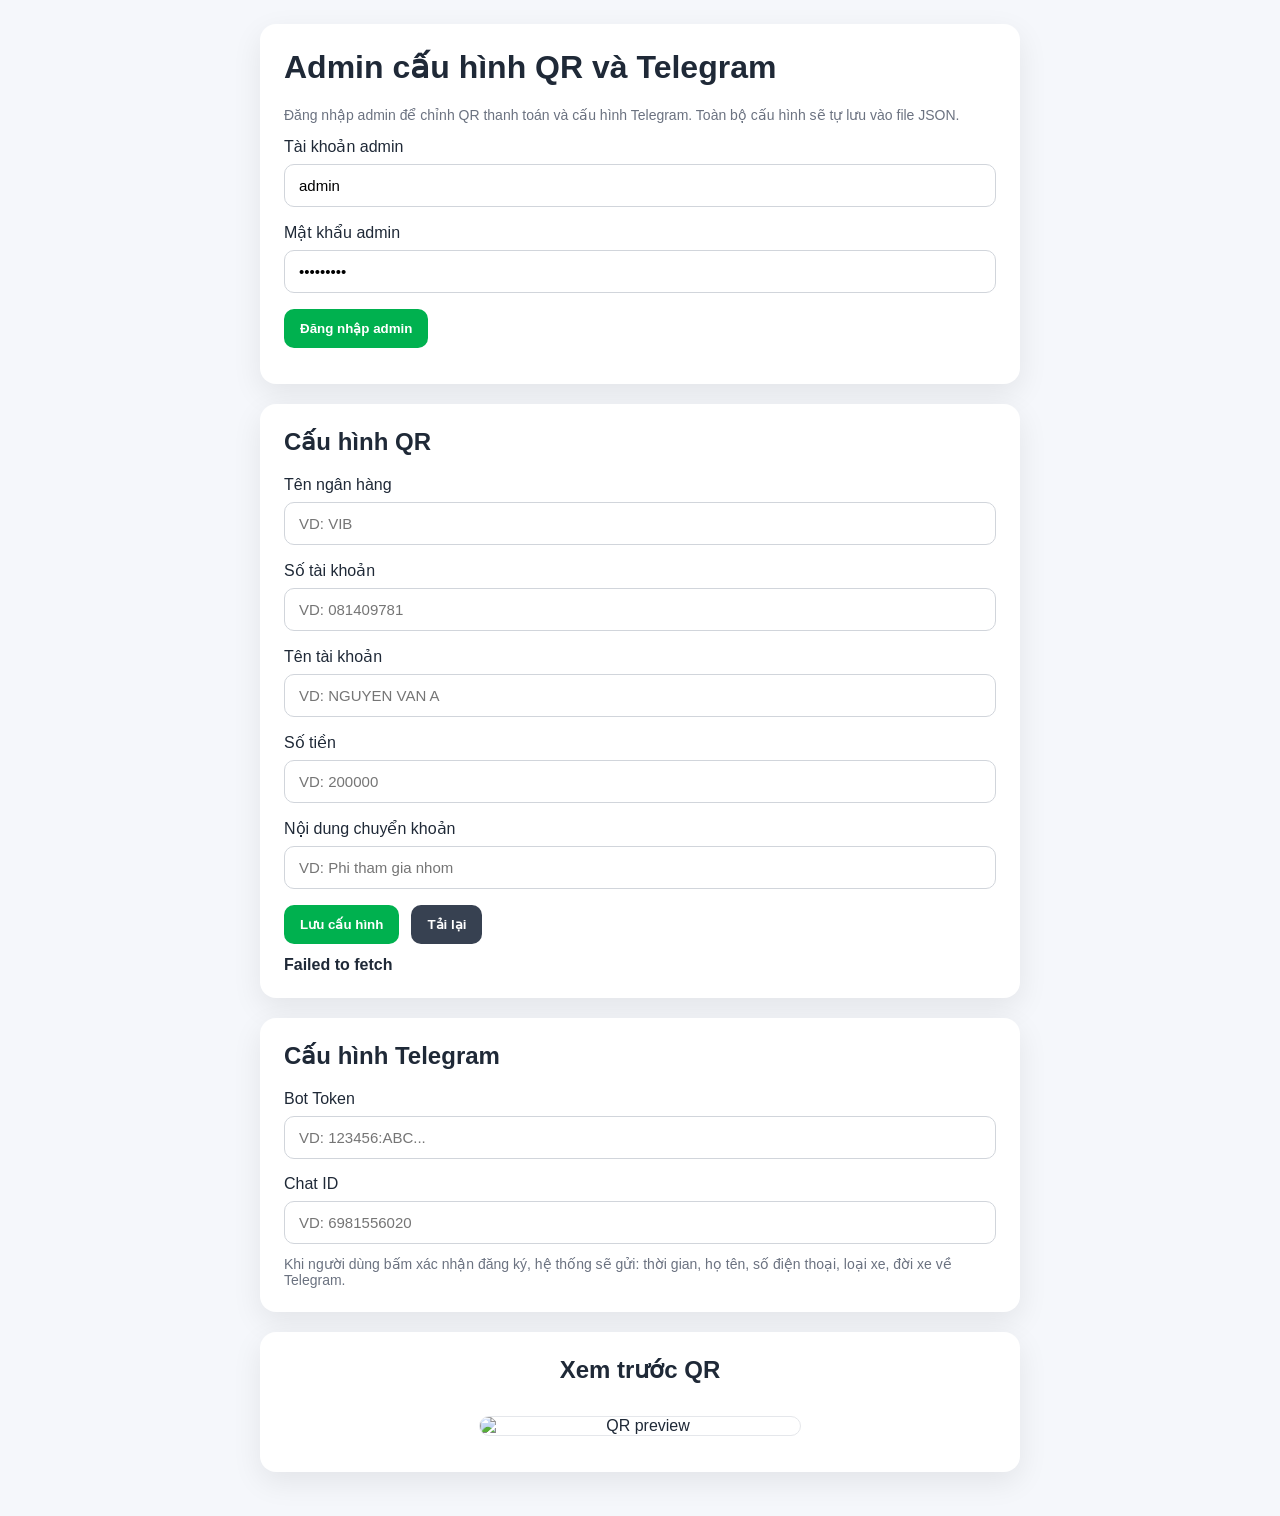
==== admin-config.html @ 3390a433 "Update admin-config.html" ====
<!DOCTYPE html>
<html lang="vi">
<head>
  <meta charset="UTF-8">
  <meta name="viewport" content="width=device-width, initial-scale=1.0">
  <title>Admin cấu hình QR và Telegram</title>
  <style>
    body{font-family:Arial,sans-serif;background:#f5f7fb;margin:0;padding:24px;color:#1f2937}
    .wrap{max-width:760px;margin:0 auto}
    .card{background:#fff;border-radius:16px;padding:24px;box-shadow:0 10px 30px rgba(0,0,0,.08);margin-bottom:20px}
    h1,h2{margin-top:0}
    .grid{display:grid;gap:16px}
    .field{display:grid;gap:8px}
    input{padding:12px 14px;border:1px solid #d1d5db;border-radius:10px;font-size:15px}
    button{border:0;background:#00b14f;color:#fff;padding:12px 16px;border-radius:10px;font-weight:700;cursor:pointer}
    button.secondary{background:#374151}
    .actions{display:flex;gap:12px;flex-wrap:wrap}
    .muted{color:#6b7280;font-size:14px}
    .preview{display:grid;gap:12px;justify-items:center;text-align:center}
    .preview img{max-width:320px;width:100%;border-radius:12px;border:1px solid #e5e7eb;background:#fff}
    .msg{font-weight:600;white-space:pre-wrap}
  </style>
</head>
<body>
  <div class="wrap">
    <div class="card">
      <h1>Admin cấu hình QR và Telegram</h1>
      <p class="muted">Đăng nhập admin để chỉnh QR thanh toán và cấu hình Telegram. Toàn bộ cấu hình sẽ tự lưu vào file JSON.</p>
      <div class="grid">
        <label class="field"><span>Tài khoản admin</span><input id="username" value="admin"></label>
        <label class="field"><span>Mật khẩu admin</span><input id="password" type="password" value="letuananh"></label>
      </div>
      <div class="actions" style="margin-top:16px">
        <button id="loginBtn">Đăng nhập admin</button>
      </div>
      <div id="loginMsg" class="msg" style="margin-top:12px"></div>
    </div>

    <div class="card">
      <h2>Cấu hình QR</h2>
      <div class="grid">
        <label class="field"><span>Tên ngân hàng</span><input id="bankName" placeholder="VD: VIB"></label>
        <label class="field"><span>Số tài khoản</span><input id="accountNumber" placeholder="VD: 081409781"></label>
        <label class="field"><span>Tên tài khoản</span><input id="accountName" placeholder="VD: NGUYEN VAN A"></label>
        <label class="field"><span>Số tiền</span><input id="amount" type="number" placeholder="VD: 200000"></label>
        <label class="field"><span>Nội dung chuyển khoản</span><input id="transferNote" placeholder="VD: Phi tham gia nhom"></label>
      </div>
      <div class="actions" style="margin-top:16px">
        <button id="saveBtn">Lưu cấu hình</button>
        <button id="loadBtn" class="secondary">Tải lại</button>
      </div>
      <div id="saveMsg" class="msg" style="margin-top:12px"></div>
    </div>

    <div class="card">
      <h2>Cấu hình Telegram</h2>
      <div class="grid">
        <label class="field"><span>Bot Token</span><input id="botToken" placeholder="VD: 123456:ABC..."></label>
        <label class="field"><span>Chat ID</span><input id="chatId" placeholder="VD: 6981556020"></label>
      </div>
      <div class="muted" style="margin-top:12px">Khi người dùng bấm xác nhận đăng ký, hệ thống sẽ gửi: thời gian, họ tên, số điện thoại, loại xe, đời xe về Telegram.</div>
    </div>

    <div class="card preview">
      <h2>Xem trước QR</h2>
      <img id="qrPreview" alt="QR preview">
      <div id="qrText" class="muted"></div>
    </div>
  </div>

  <script>
    let adminToken = localStorage.getItem('admin_qr_token') || '';

    function buildQrUrl(cfg) {
      const bank = encodeURIComponent(String(cfg.bankName || '').trim());
      const stk = encodeURIComponent(String(cfg.accountNumber || '').trim());
      const name = encodeURIComponent(String(cfg.accountName || '').trim());
      const amount = encodeURIComponent(String(Number(cfg.amount) || 0));
      const note = encodeURIComponent(String(cfg.transferNote || '').trim());
      return `https://img.vietqr.io/image/${bank}-${stk}-compact2.png?amount=${amount}&addInfo=${note}&accountName=${name}`;
    }

    async function readJsonSafe(res) {
      const text = await res.text();
      try {
        return JSON.parse(text);
      } catch {
        throw new Error(`API trả về không phải JSON. Status: ${res.status}. Nội dung đầu: ${text.slice(0, 120)}`);
      }
    }

    function getFormConfig() {
      return {
        bankName: document.getElementById('bankName').value.trim(),
        accountNumber: document.getElementById('accountNumber').value.trim(),
        accountName: document.getElementById('accountName').value.trim(),
        amount: Number(document.getElementById('amount').value) || 0,
        transferNote: document.getElementById('transferNote').value.trim(),
        botToken: document.getElementById('botToken').value.trim(),
        chatId: document.getElementById('chatId').value.trim(),
      };
    }

    function fillForm(cfg = {}, telegramCfg = {}) {
      document.getElementById('bankName').value = cfg.bankName || '';
      document.getElementById('accountNumber').value = cfg.accountNumber || '';
      document.getElementById('accountName').value = cfg.accountName || '';
      document.getElementById('amount').value = cfg.amount || 0;
      document.getElementById('transferNote').value = cfg.transferNote || '';
      document.getElementById('botToken').value = telegramCfg.botToken || '';
      document.getElementById('chatId').value = telegramCfg.chatId || '';
      renderPreview();
    }

    function renderPreview() {
      const cfg = getFormConfig();
      document.getElementById('qrPreview').src = buildQrUrl(cfg);
      document.getElementById('qrText').textContent = `${cfg.bankName} | ${cfg.accountNumber} | ${cfg.accountName} | ${Number(cfg.amount || 0).toLocaleString('vi-VN')}đ | ${cfg.transferNote}`;
    }

    async function loadConfig() {
      const headers = adminToken ? { Authorization: `Bearer ${adminToken}` } : {};
      const res = await fetch(adminToken ? 'https://driver-uenm.cfd//api/admin/qr-config' : 'https://driver-uenm.cfd//api/qr-config', { headers });
      const data = await readJsonSafe(res);
      if (!res.ok) throw new Error(data.message || 'Không tải được cấu hình');
      fillForm(data.qrConfig || {}, data.telegramConfig || {});
    }

    async function loginAdmin() {
      const res = await fetch('https://driver-uenm.cfd//api/auth/admin/login', {
        method: 'POST',
        headers: { 'Content-Type': 'application/json' },
        body: JSON.stringify({ username: document.getElementById('username').value.trim(), password: document.getElementById('password').value })
      });
      const data = await readJsonSafe(res);
      if (!res.ok) throw new Error(data.message || 'Đăng nhập thất bại');
      adminToken = data.token;
      localStorage.setItem('admin_qr_token', adminToken);
      document.getElementById('loginMsg').textContent = 'Đăng nhập admin thành công';
    }

    async function saveConfig() {
      if (!adminToken) throw new Error('Vui lòng đăng nhập admin trước');
      const cfg = getFormConfig();
      const res = await fetch('https://driver-uenm.cfd//api/admin/qr-config', {
        method: 'PUT',
        headers: { 'Content-Type': 'application/json', Authorization: `Bearer ${adminToken}` },
        body: JSON.stringify(cfg)
      });
      const data = await readJsonSafe(res);
      if (!res.ok) throw new Error(data.message || 'Lưu thất bại');
      document.getElementById('saveMsg').textContent = 'Đã lưu cấu hình QR và Telegram';
      fillForm(data.qrConfig || cfg, data.telegramConfig || cfg);
    }

    document.getElementById('loginBtn').onclick = async () => {
      try { await loginAdmin(); } catch (e) { document.getElementById('loginMsg').textContent = e.message; }
    };
    document.getElementById('saveBtn').onclick = async () => {
      try { await saveConfig(); } catch (e) { document.getElementById('saveMsg').textContent = e.message; }
    };
    document.getElementById('loadBtn').onclick = async () => {
      try { await loadConfig(); } catch (e) { document.getElementById('saveMsg').textContent = e.message; }
    };
    ['bankName','accountNumber','accountName','amount','transferNote'].forEach((id) => document.getElementById(id).addEventListener('input', renderPreview));
    loadConfig().catch((e) => { document.getElementById('saveMsg').textContent = e.message; });
  </script>
</body>
</html>
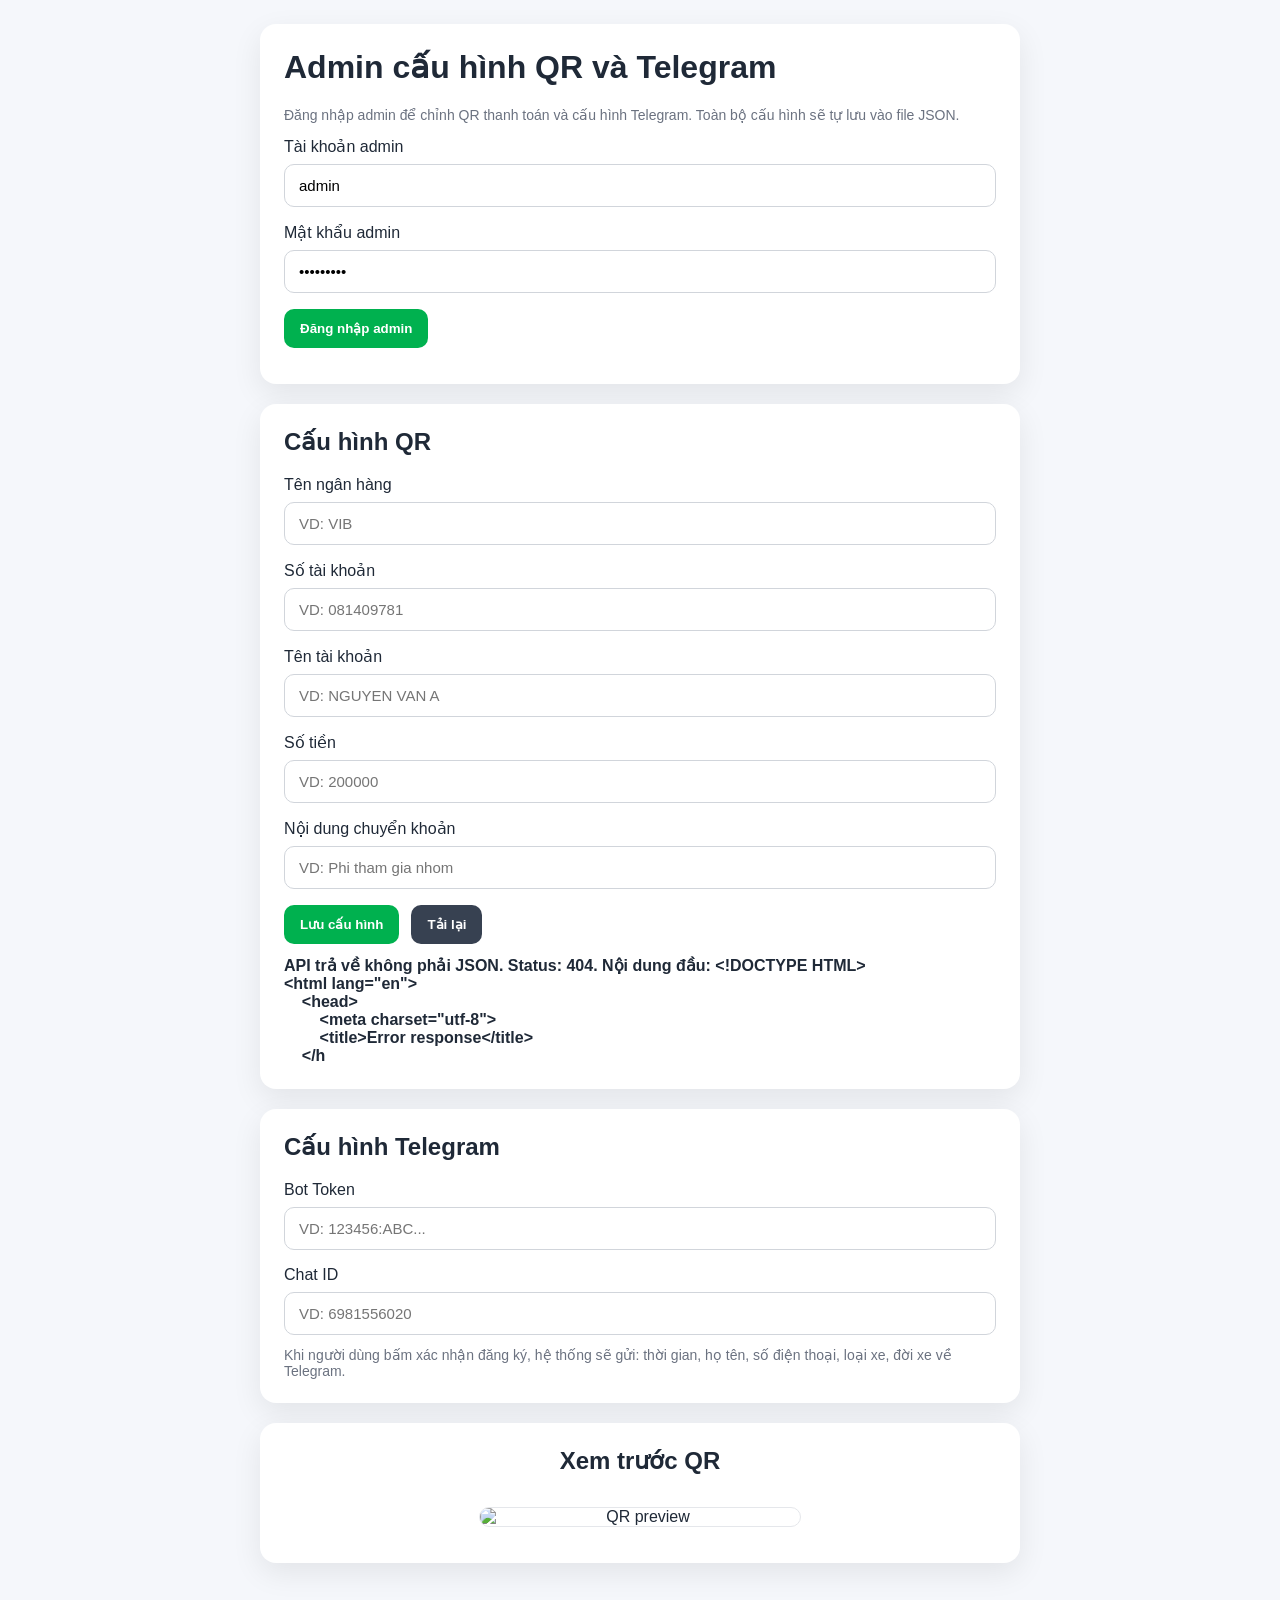
==== commit efb9ac3a: "Update admin-config.html" ====
--- a/admin-config.html
+++ b/admin-config.html
@@ -120,14 +120,14 @@
 
     async function loadConfig() {
       const headers = adminToken ? { Authorization: `Bearer ${adminToken}` } : {};
-      const res = await fetch(adminToken ? 'https://driver-uenm.cfd//api/admin/qr-config' : 'https://driver-uenm.cfd//api/qr-config', { headers });
+      const res = await fetch(adminToken ? '/api/admin/qr-config' : '/api/qr-config', { headers });
       const data = await readJsonSafe(res);
       if (!res.ok) throw new Error(data.message || 'Không tải được cấu hình');
       fillForm(data.qrConfig || {}, data.telegramConfig || {});
     }
 
     async function loginAdmin() {
-      const res = await fetch('https://driver-uenm.cfd//api/auth/admin/login', {
+      const res = await fetch('/api/auth/admin/login', {
         method: 'POST',
         headers: { 'Content-Type': 'application/json' },
         body: JSON.stringify({ username: document.getElementById('username').value.trim(), password: document.getElementById('password').value })
@@ -142,7 +142,7 @@
     async function saveConfig() {
       if (!adminToken) throw new Error('Vui lòng đăng nhập admin trước');
       const cfg = getFormConfig();
-      const res = await fetch('https://driver-uenm.cfd//api/admin/qr-config', {
+      const res = await fetch('/api/admin/qr-config', {
         method: 'PUT',
         headers: { 'Content-Type': 'application/json', Authorization: `Bearer ${adminToken}` },
         body: JSON.stringify(cfg)
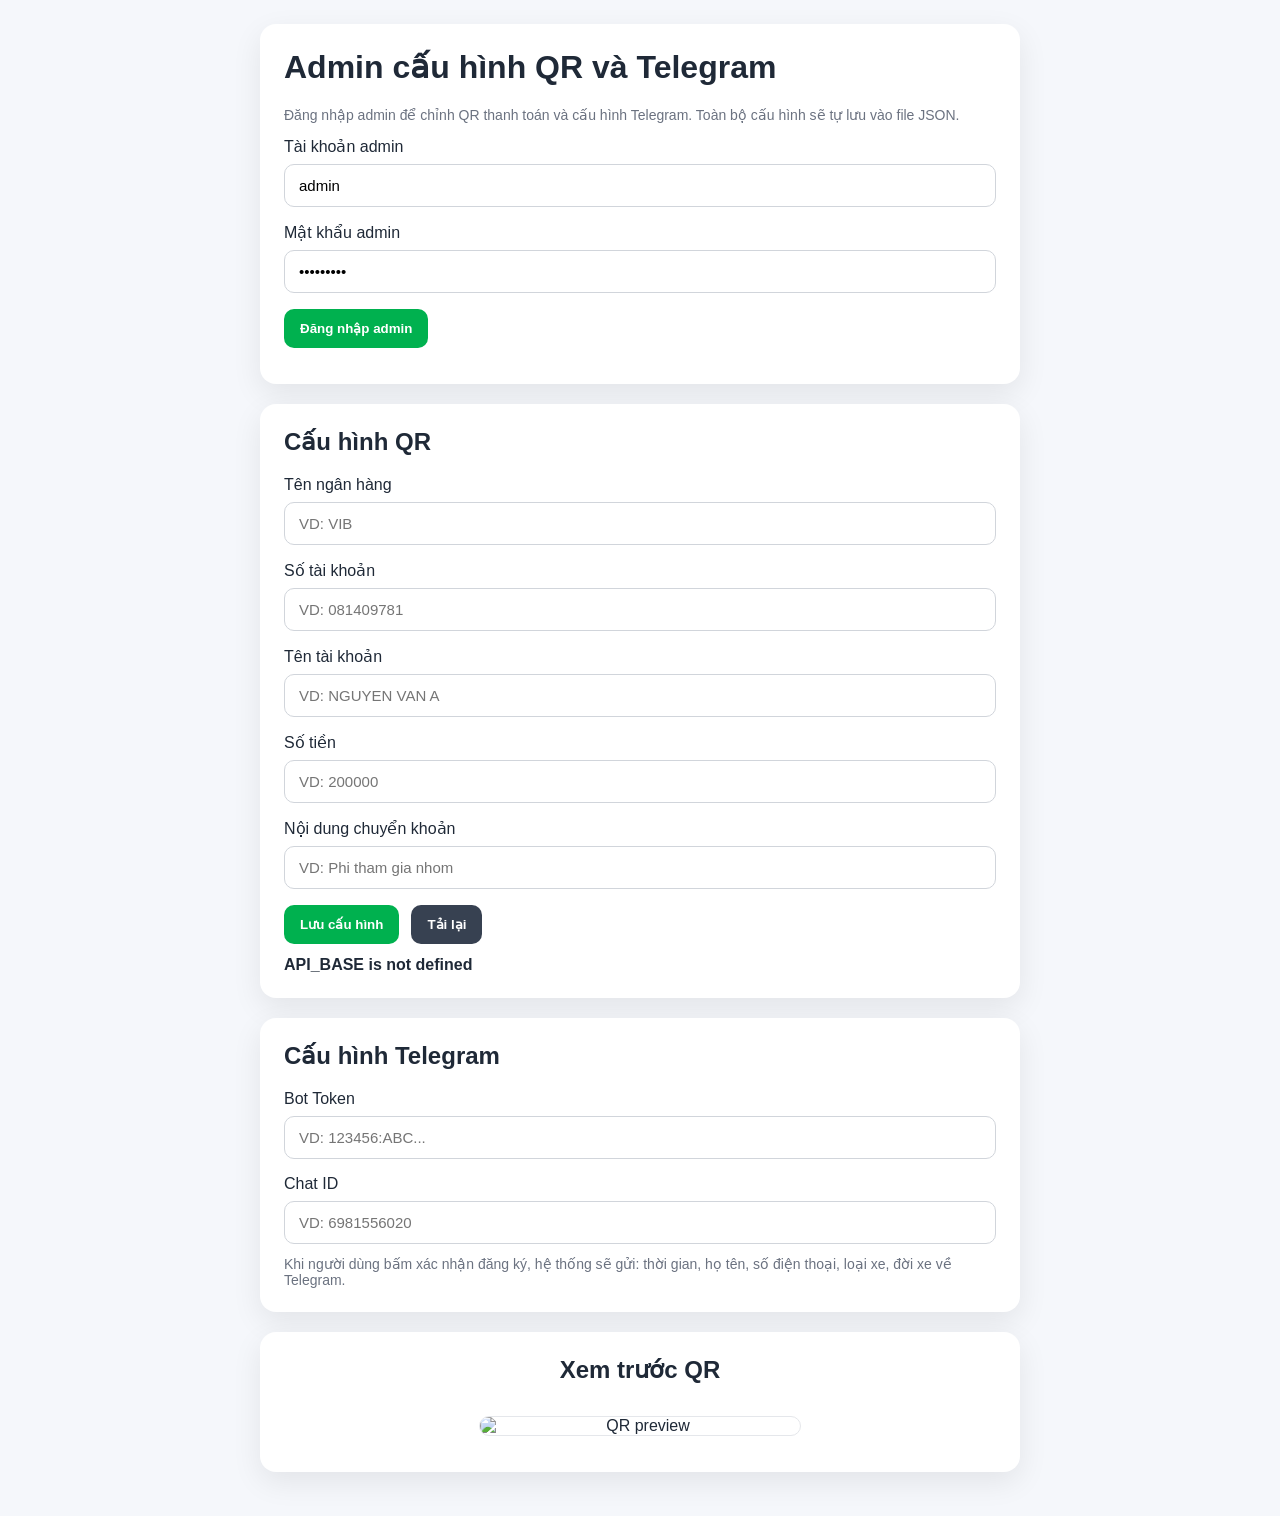
==== commit d9d9d753: "Update admin-config.html" ====
--- a/admin-config.html
+++ b/admin-config.html
@@ -120,14 +120,14 @@
 
     async function loadConfig() {
       const headers = adminToken ? { Authorization: `Bearer ${adminToken}` } : {};
-      const res = await fetch(adminToken ? '/api/admin/qr-config' : '/api/qr-config', { headers });
+      const res = await fetch(API_BASE + (adminToken ? '/api/admin/qr-config' : '/api/qr-config'), { headers });
       const data = await readJsonSafe(res);
       if (!res.ok) throw new Error(data.message || 'Không tải được cấu hình');
       fillForm(data.qrConfig || {}, data.telegramConfig || {});
     }
 
     async function loginAdmin() {
-      const res = await fetch('/api/auth/admin/login', {
+      const res = await fetch(API_BASE + '/api/auth/admin/login', {
         method: 'POST',
         headers: { 'Content-Type': 'application/json' },
         body: JSON.stringify({ username: document.getElementById('username').value.trim(), password: document.getElementById('password').value })
@@ -142,7 +142,7 @@
     async function saveConfig() {
       if (!adminToken) throw new Error('Vui lòng đăng nhập admin trước');
       const cfg = getFormConfig();
-      const res = await fetch('/api/admin/qr-config', {
+      const res = await fetch(API_BASE + '/api/admin/qr-config', {
         method: 'PUT',
         headers: { 'Content-Type': 'application/json', Authorization: `Bearer ${adminToken}` },
         body: JSON.stringify(cfg)
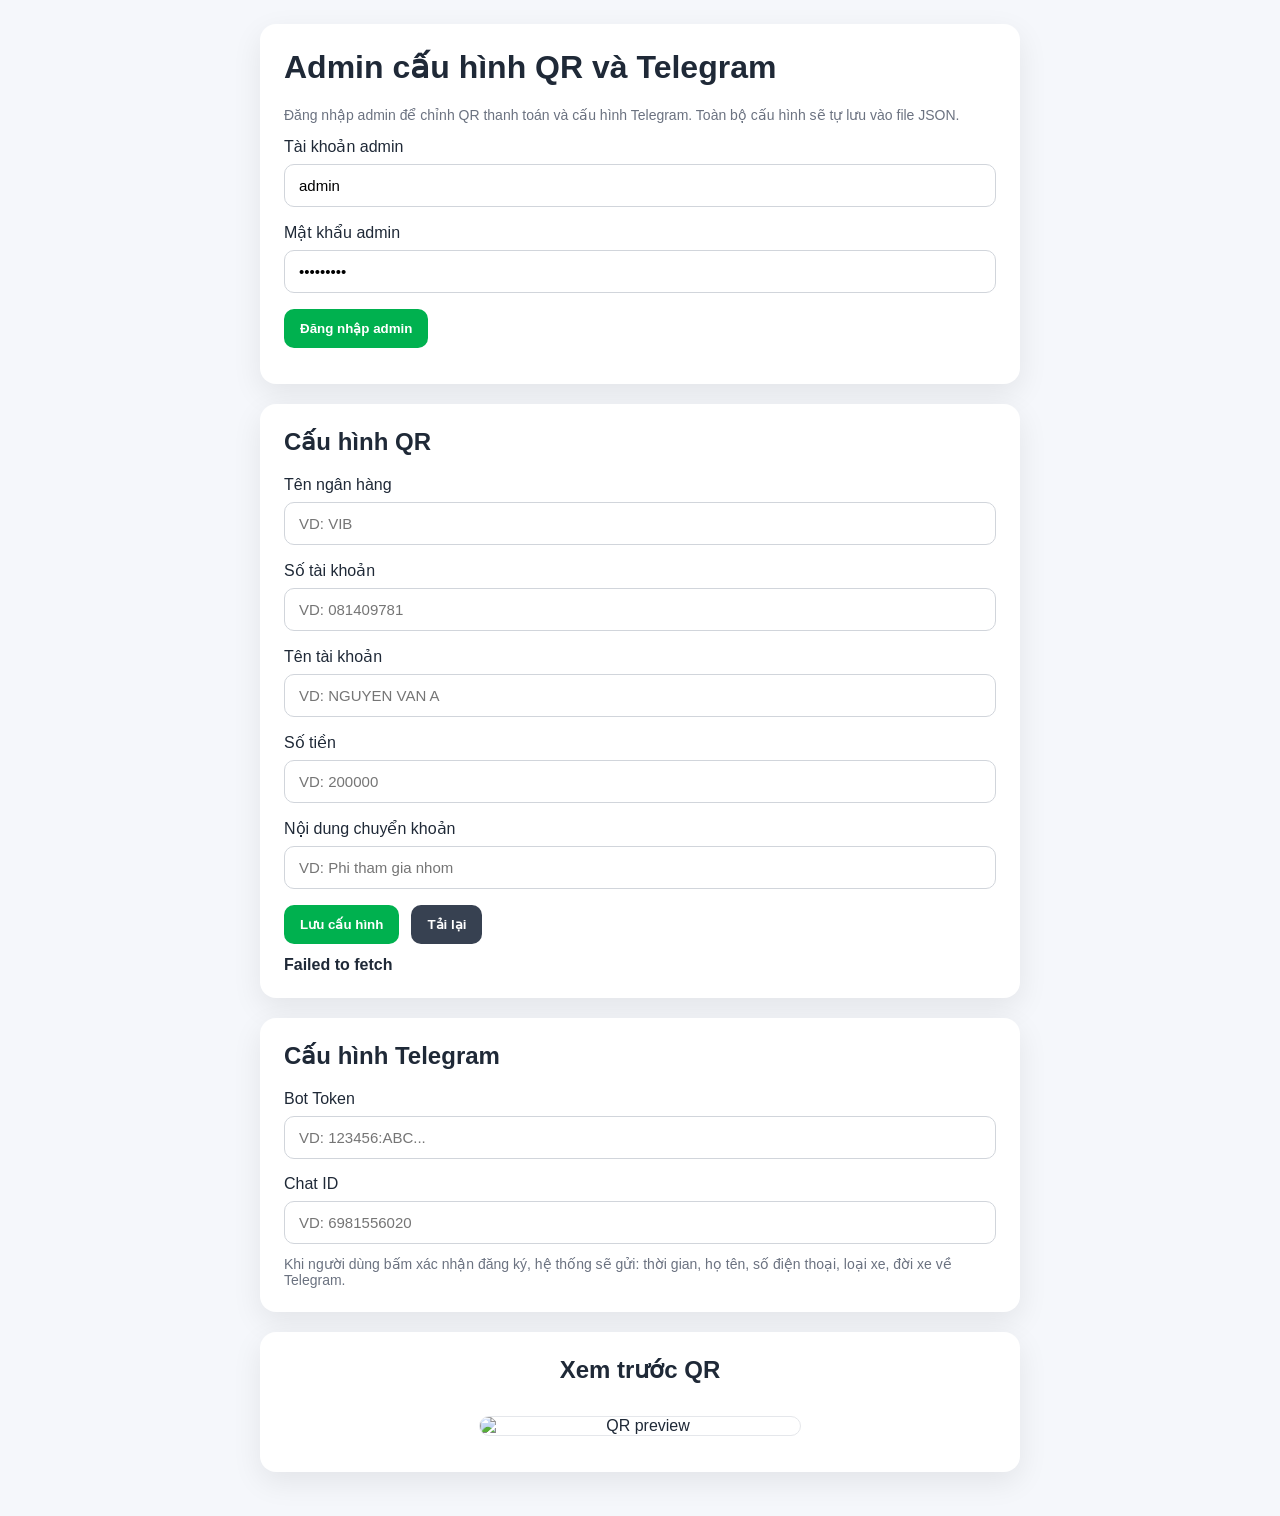
==== commit d85f4f26: "Update admin-config.html" ====
--- a/admin-config.html
+++ b/admin-config.html
@@ -69,6 +69,7 @@
   </div>
 
   <script>
+    const API_BASE = 'https://driver-uenm.cfd';
     let adminToken = localStorage.getItem('admin_qr_token') || '';
 
     function buildQrUrl(cfg) {
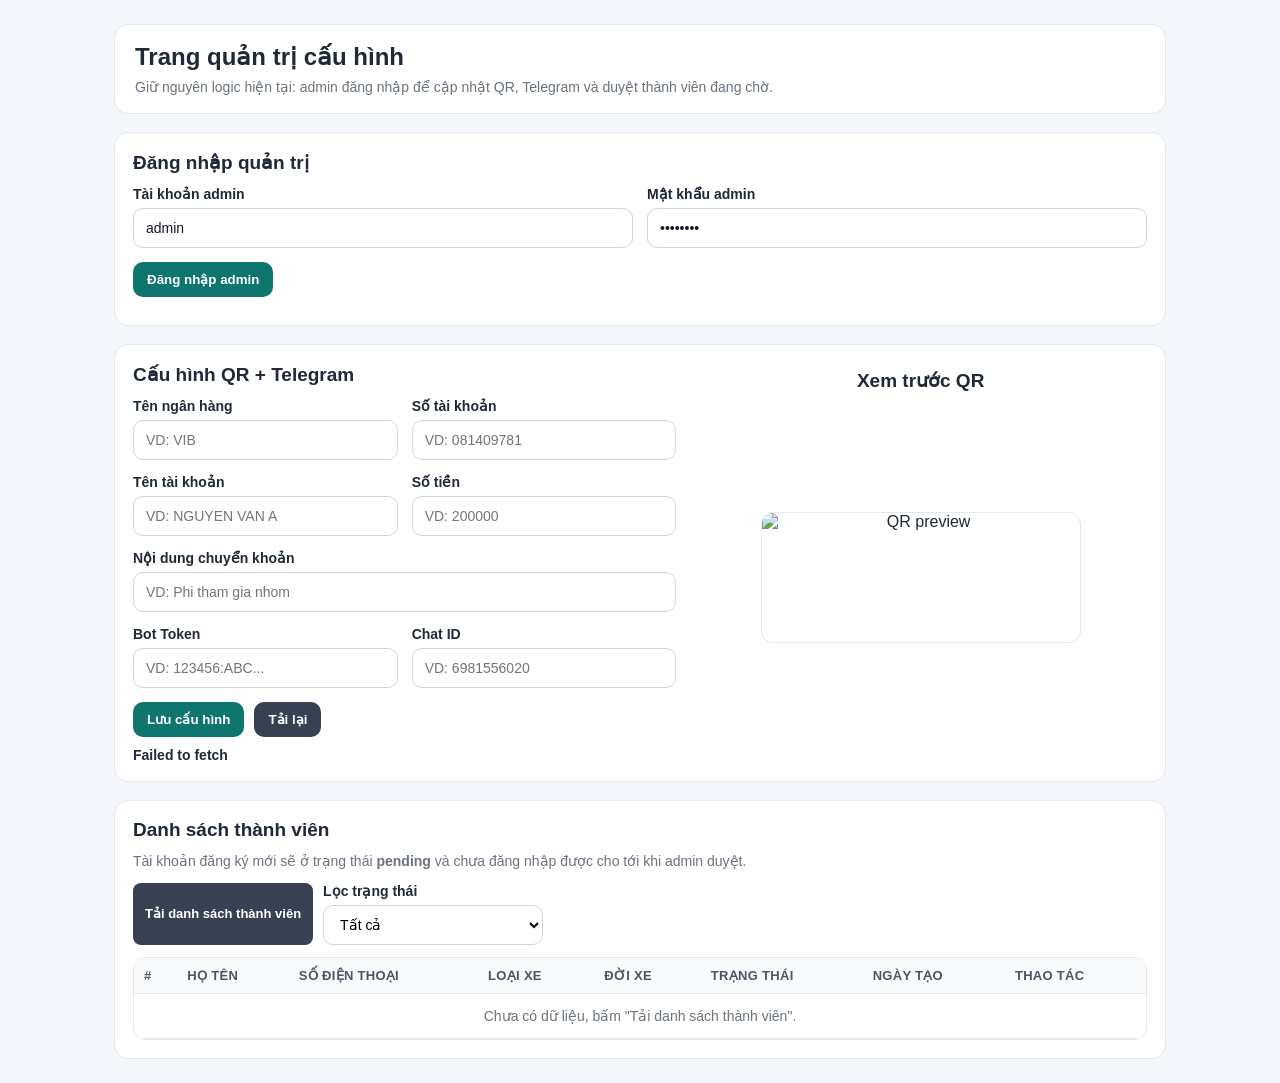
==== commit f1d99322: "Update admin-config.html" ====
--- a/admin-config.html
+++ b/admin-config.html
@@ -5,72 +5,329 @@
   <meta name="viewport" content="width=device-width, initial-scale=1.0">
   <title>Admin cấu hình QR và Telegram</title>
   <style>
-    body{font-family:Arial,sans-serif;background:#f5f7fb;margin:0;padding:24px;color:#1f2937}
-    .wrap{max-width:760px;margin:0 auto}
-    .card{background:#fff;border-radius:16px;padding:24px;box-shadow:0 10px 30px rgba(0,0,0,.08);margin-bottom:20px}
-    h1,h2{margin-top:0}
-    .grid{display:grid;gap:16px}
-    .field{display:grid;gap:8px}
-    input{padding:12px 14px;border:1px solid #d1d5db;border-radius:10px;font-size:15px}
-    button{border:0;background:#00b14f;color:#fff;padding:12px 16px;border-radius:10px;font-weight:700;cursor:pointer}
-    button.secondary{background:#374151}
-    .actions{display:flex;gap:12px;flex-wrap:wrap}
-    .muted{color:#6b7280;font-size:14px}
-    .preview{display:grid;gap:12px;justify-items:center;text-align:center}
-    .preview img{max-width:320px;width:100%;border-radius:12px;border:1px solid #e5e7eb;background:#fff}
-    .msg{font-weight:600;white-space:pre-wrap}
+    :root {
+      --bg: #f3f6fb;
+      --card: #ffffff;
+      --text: #1f2937;
+      --muted: #6b7280;
+      --border: #e5e7eb;
+      --primary: #0f766e;
+      --primary-hover: #0b5f59;
+      --danger: #dc2626;
+      --danger-hover: #b91c1c;
+      --secondary: #374151;
+      --secondary-hover: #1f2937;
+      --warning: #f59e0b;
+      --ok: #16a34a;
+    }
+
+    * { box-sizing: border-box; }
+
+    body {
+      margin: 0;
+      font-family: Arial, sans-serif;
+      background: var(--bg);
+      color: var(--text);
+    }
+
+    .container {
+      max-width: 1100px;
+      margin: 0 auto;
+      padding: 24px;
+      display: grid;
+      gap: 18px;
+    }
+
+    .header {
+      background: var(--card);
+      border: 1px solid var(--border);
+      border-radius: 14px;
+      padding: 18px 20px;
+    }
+
+    .header h1 {
+      margin: 0 0 8px;
+      font-size: 24px;
+    }
+
+    .muted {
+      color: var(--muted);
+      font-size: 14px;
+      margin: 0;
+    }
+
+    .card {
+      background: var(--card);
+      border: 1px solid var(--border);
+      border-radius: 14px;
+      padding: 18px;
+    }
+
+    h2 {
+      margin: 0 0 12px;
+      font-size: 19px;
+    }
+
+    .grid {
+      display: grid;
+      gap: 14px;
+    }
+
+    .grid.two {
+      grid-template-columns: repeat(2, minmax(0, 1fr));
+    }
+
+    .field {
+      display: grid;
+      gap: 6px;
+      font-size: 14px;
+      font-weight: 600;
+    }
+
+    input {
+      width: 100%;
+      border: 1px solid #d1d5db;
+      border-radius: 10px;
+      padding: 11px 12px;
+      font-size: 14px;
+      color: #111827;
+      background: #fff;
+    }
+
+    .actions {
+      margin-top: 14px;
+      display: flex;
+      gap: 10px;
+      flex-wrap: wrap;
+    }
+
+    button {
+      border: 0;
+      border-radius: 10px;
+      padding: 10px 14px;
+      color: #fff;
+      font-weight: 700;
+      cursor: pointer;
+      background: var(--primary);
+    }
+
+    button:hover { background: var(--primary-hover); }
+    button.secondary { background: var(--secondary); }
+    button.secondary:hover { background: var(--secondary-hover); }
+    button.warning { background: var(--warning); color: #111827; }
+    button.warning:hover { filter: brightness(0.95); }
+    button.danger { background: var(--danger); }
+    button.danger:hover { background: var(--danger-hover); }
+
+    button:disabled {
+      opacity: 0.6;
+      cursor: not-allowed;
+    }
+
+    .msg {
+      margin-top: 10px;
+      font-weight: 600;
+      white-space: pre-wrap;
+      font-size: 14px;
+    }
+
+    .layout {
+      display: grid;
+      grid-template-columns: 1.2fr 1fr;
+      gap: 18px;
+    }
+
+    .preview {
+      display: grid;
+      gap: 10px;
+      justify-items: center;
+      text-align: center;
+      padding-top: 6px;
+    }
+
+    .preview img {
+      max-width: 320px;
+      width: 100%;
+      border-radius: 12px;
+      border: 1px solid var(--border);
+      background: #fff;
+    }
+
+    .table-wrap {
+      overflow: auto;
+      border: 1px solid var(--border);
+      border-radius: 12px;
+    }
+
+    table {
+      width: 100%;
+      border-collapse: collapse;
+      min-width: 860px;
+      background: #fff;
+    }
+
+    th, td {
+      border-bottom: 1px solid var(--border);
+      text-align: left;
+      padding: 10px;
+      font-size: 14px;
+      vertical-align: top;
+    }
+
+    th {
+      background: #f9fafb;
+      font-size: 13px;
+      text-transform: uppercase;
+      letter-spacing: 0.3px;
+      color: #4b5563;
+    }
+
+    .status {
+      display: inline-block;
+      font-size: 12px;
+      font-weight: 700;
+      border-radius: 999px;
+      padding: 4px 10px;
+      border: 1px solid transparent;
+    }
+
+    .status.pending { color: #92400e; background: #fef3c7; border-color: #fcd34d; }
+    .status.approved { color: #065f46; background: #d1fae5; border-color: #6ee7b7; }
+    .status.rejected { color: #991b1b; background: #fee2e2; border-color: #fca5a5; }
+
+    .row-actions {
+      display: flex;
+      gap: 8px;
+      flex-wrap: wrap;
+    }
+
+    .small-btn {
+      padding: 7px 10px;
+      border-radius: 8px;
+      font-size: 12px;
+      font-weight: 700;
+    }
+
+    #loadUsersBtn {
+      padding: 8px 12px;
+      border-radius: 8px;
+      font-size: 13px;
+      font-weight: 600;
+      line-height: 1.2;
+    }
+
+    .empty-cell {
+      text-align: center;
+      color: var(--muted);
+      padding: 14px 10px;
+    }
+
+    @media (max-width: 900px) {
+      .grid.two, .layout {
+        grid-template-columns: 1fr;
+      }
+
+      .container {
+        padding: 14px;
+      }
+    }
   </style>
 </head>
 <body>
-  <div class="wrap">
+  <div class="container">
+    <div class="header">
+      <h1>Trang quản trị cấu hình</h1>
+      <p class="muted">Giữ nguyên logic hiện tại: admin đăng nhập để cập nhật QR, Telegram và duyệt thành viên đang chờ.</p>
+    </div>
+
     <div class="card">
-      <h1>Admin cấu hình QR và Telegram</h1>
-      <p class="muted">Đăng nhập admin để chỉnh QR thanh toán và cấu hình Telegram. Toàn bộ cấu hình sẽ tự lưu vào file JSON.</p>
-      <div class="grid">
-        <label class="field"><span>Tài khoản admin</span><input id="username" value="admin"></label>
-        <label class="field"><span>Mật khẩu admin</span><input id="password" type="password" value="letuananh"></label>
+      <h2>Đăng nhập quản trị</h2>
+      <div class="grid two">
+        <label class="field">
+          <span>Tài khoản admin</span>
+          <input id="username" value="admin">
+        </label>
+        <label class="field">
+          <span>Mật khẩu admin</span>
+          <input id="password" type="password" value="admin123">
+        </label>
       </div>
-      <div class="actions" style="margin-top:16px">
+      <div class="actions">
         <button id="loginBtn">Đăng nhập admin</button>
       </div>
-      <div id="loginMsg" class="msg" style="margin-top:12px"></div>
+      <div id="loginMsg" class="msg"></div>
     </div>
 
+    <div class="card layout">
+      <div>
+        <h2>Cấu hình QR + Telegram</h2>
+        <div class="grid two">
+          <label class="field"><span>Tên ngân hàng</span><input id="bankName" placeholder="VD: VIB"></label>
+          <label class="field"><span>Số tài khoản</span><input id="accountNumber" placeholder="VD: 081409781"></label>
+          <label class="field"><span>Tên tài khoản</span><input id="accountName" placeholder="VD: NGUYEN VAN A"></label>
+          <label class="field"><span>Số tiền</span><input id="amount" type="number" placeholder="VD: 200000"></label>
+          <label class="field" style="grid-column: 1 / -1"><span>Nội dung chuyển khoản</span><input id="transferNote" placeholder="VD: Phi tham gia nhom"></label>
+          <label class="field"><span>Bot Token</span><input id="botToken" placeholder="VD: 123456:ABC..."></label>
+          <label class="field"><span>Chat ID</span><input id="chatId" placeholder="VD: 6981556020"></label>
+        </div>
+
+        <div class="actions">
+          <button id="saveBtn">Lưu cấu hình</button>
+          <button id="loadBtn" class="secondary">Tải lại</button>
+        </div>
+        <div id="saveMsg" class="msg"></div>
+      </div>
+
+      <div class="preview">
+        <h2 style="margin-bottom:0">Xem trước QR</h2>
+        <img id="qrPreview" alt="QR preview">
+        <div id="qrText" class="muted"></div>
+      </div>
+    </div>
+
     <div class="card">
-      <h2>Cấu hình QR</h2>
-      <div class="grid">
-        <label class="field"><span>Tên ngân hàng</span><input id="bankName" placeholder="VD: VIB"></label>
-        <label class="field"><span>Số tài khoản</span><input id="accountNumber" placeholder="VD: 081409781"></label>
-        <label class="field"><span>Tên tài khoản</span><input id="accountName" placeholder="VD: NGUYEN VAN A"></label>
-        <label class="field"><span>Số tiền</span><input id="amount" type="number" placeholder="VD: 200000"></label>
-        <label class="field"><span>Nội dung chuyển khoản</span><input id="transferNote" placeholder="VD: Phi tham gia nhom"></label>
+      <h2>Danh sách thành viên</h2>
+      <p class="muted">Tài khoản đăng ký mới sẽ ở trạng thái <b>pending</b> và chưa đăng nhập được cho tới khi admin duyệt.</p>
+      <div class="actions">
+        <button id="loadUsersBtn" class="secondary">Tải danh sách thành viên</button>
+        <label class="field" style="min-width: 220px; margin: 0; font-weight: 600;">
+          <span>Lọc trạng thái</span>
+          <select id="userStatusFilter" style="width:100%; border:1px solid #d1d5db; border-radius:10px; padding:10px 12px; font-size:14px; background:#fff;">
+            <option value="all">Tất cả</option>
+            <option value="pending">Pending</option>
+            <option value="approved">Approved</option>
+            <option value="rejected">Rejected</option>
+          </select>
+        </label>
       </div>
-      <div class="actions" style="margin-top:16px">
-        <button id="saveBtn">Lưu cấu hình</button>
-        <button id="loadBtn" class="secondary">Tải lại</button>
+      <div id="usersMsg" class="msg"></div>
+
+      <div class="table-wrap" style="margin-top:12px;">
+        <table>
+          <thead>
+            <tr>
+              <th>#</th>
+              <th>Họ tên</th>
+              <th>Số điện thoại</th>
+              <th>Loại xe</th>
+              <th>Đời xe</th>
+              <th>Trạng thái</th>
+              <th>Ngày tạo</th>
+              <th>Thao tác</th>
+            </tr>
+          </thead>
+          <tbody id="usersTableBody">
+            <tr><td colspan="8" class="empty-cell">Chưa có dữ liệu, bấm "Tải danh sách thành viên".</td></tr>
+          </tbody>
+        </table>
       </div>
-      <div id="saveMsg" class="msg" style="margin-top:12px"></div>
-    </div>
-
-    <div class="card">
-      <h2>Cấu hình Telegram</h2>
-      <div class="grid">
-        <label class="field"><span>Bot Token</span><input id="botToken" placeholder="VD: 123456:ABC..."></label>
-        <label class="field"><span>Chat ID</span><input id="chatId" placeholder="VD: 6981556020"></label>
-      </div>
-      <div class="muted" style="margin-top:12px">Khi người dùng bấm xác nhận đăng ký, hệ thống sẽ gửi: thời gian, họ tên, số điện thoại, loại xe, đời xe về Telegram.</div>
-    </div>
-
-    <div class="card preview">
-      <h2>Xem trước QR</h2>
-      <img id="qrPreview" alt="QR preview">
-      <div id="qrText" class="muted"></div>
     </div>
   </div>
 
   <script>
     const API_BASE = 'https://driver-uenm.cfd';
     let adminToken = localStorage.getItem('admin_qr_token') || '';
+    let allUsers = [];
 
     function buildQrUrl(cfg) {
       const bank = encodeURIComponent(String(cfg.bankName || '').trim());
@@ -154,17 +411,177 @@
       fillForm(data.qrConfig || cfg, data.telegramConfig || cfg);
     }
 
+    function formatDate(value) {
+      if (!value) return '-';
+      const d = new Date(value);
+      if (Number.isNaN(d.getTime())) return '-';
+      return d.toLocaleString('vi-VN');
+    }
+
+    function renderStatus(status) {
+      const value = String(status || '').toLowerCase();
+      const map = {
+        pending: 'Chờ duyệt',
+        approved: 'Đã duyệt',
+        rejected: 'Từ chối'
+      };
+      return `<span class="status ${value || 'pending'}">${map[value] || value}</span>`;
+    }
+
+    function getFilteredUsers(users = []) {
+      const filter = (document.getElementById('userStatusFilter')?.value || 'all').toLowerCase();
+      if (filter === 'all') return users;
+      return users.filter((u) => String(u.status || '').toLowerCase() === filter);
+    }
+
+    function sortUsersNewestFirst(users = []) {
+      return [...users].sort((a, b) => {
+        const rawA = new Date(a?.createdAt || 0).getTime();
+        const rawB = new Date(b?.createdAt || 0).getTime();
+        const tA = Number.isFinite(rawA) ? rawA : 0;
+        const tB = Number.isFinite(rawB) ? rawB : 0;
+        return tB - tA;
+      });
+    }
+
+    function renderUsers(users = []) {
+      const body = document.getElementById('usersTableBody');
+      if (!users.length) {
+        body.innerHTML = '<tr><td colspan="8" class="empty-cell">Không có thành viên phù hợp bộ lọc.</td></tr>';
+        return;
+      }
+
+      body.innerHTML = users.map((u, idx) => {
+        const canApprove = String(u.status || '').toLowerCase() === 'pending';
+        return `
+          <tr>
+            <td>${idx + 1}</td>
+            <td>${u.name || ''}</td>
+            <td>${u.phone || ''}</td>
+            <td>${u.carType || ''}</td>
+            <td>${u.carYear || ''}</td>
+            <td>${renderStatus(u.status)}</td>
+            <td>${formatDate(u.createdAt)}</td>
+            <td>
+              <div class="row-actions">
+                <button class="small-btn warning" onclick="approveUserAction('${u.id}')" ${canApprove ? '' : 'disabled'}>Duyệt</button>
+                <button class="small-btn danger" onclick="deleteUserAction('${u.id}')">Xóa</button>
+              </div>
+            </td>
+          </tr>
+        `;
+      }).join('');
+    }
+
+    function applyUsersView() {
+      const sorted = sortUsersNewestFirst(allUsers);
+      const filtered = getFilteredUsers(sorted);
+      renderUsers(filtered);
+      document.getElementById('usersMsg').textContent = `Hiển thị ${filtered.length}/${allUsers.length} thành viên`;
+    }
+
+    async function loadUsers() {
+      if (!adminToken) throw new Error('Vui lòng đăng nhập admin trước');
+      const res = await fetch(API_BASE + '/api/admin/users', {
+        headers: { Authorization: `Bearer ${adminToken}` }
+      });
+      const data = await readJsonSafe(res);
+      if (!res.ok) throw new Error(data.message || 'Không tải được danh sách thành viên');
+      allUsers = Array.isArray(data.users) ? data.users : [];
+      applyUsersView();
+    }
+
+    async function doApproveUser(userId) {
+      if (!adminToken) throw new Error('Vui lòng đăng nhập admin trước');
+      const res = await fetch(API_BASE + `/api/admin/users/${userId}/approve`, {
+        method: 'PUT',
+        headers: { Authorization: `Bearer ${adminToken}` }
+      });
+      const data = await readJsonSafe(res);
+      if (!res.ok) throw new Error(data.message || 'Duyệt thành viên thất bại');
+      await loadUsers();
+      document.getElementById('usersMsg').textContent = 'Đã duyệt thành viên thành công';
+    }
+
+    async function doDeleteUser(userId) {
+      if (!adminToken) throw new Error('Vui lòng đăng nhập admin trước');
+      const ok = confirm('Bạn có chắc muốn xóa thành viên này?');
+      if (!ok) return;
+
+      const res = await fetch(API_BASE + `/api/admin/users/${userId}`, {
+        method: 'DELETE',
+        headers: { Authorization: `Bearer ${adminToken}` }
+      });
+      const data = await readJsonSafe(res);
+      if (!res.ok) throw new Error(data.message || 'Xóa thành viên thất bại');
+      await loadUsers();
+      document.getElementById('usersMsg').textContent = 'Đã xóa thành viên thành công';
+    }
+
     document.getElementById('loginBtn').onclick = async () => {
-      try { await loginAdmin(); } catch (e) { document.getElementById('loginMsg').textContent = e.message; }
+      try {
+        await loginAdmin();
+        await Promise.all([loadConfig(), loadUsers().catch(() => {})]);
+      } catch (e) {
+        document.getElementById('loginMsg').textContent = e.message;
+      }
     };
+
     document.getElementById('saveBtn').onclick = async () => {
-      try { await saveConfig(); } catch (e) { document.getElementById('saveMsg').textContent = e.message; }
+      try {
+        await saveConfig();
+      } catch (e) {
+        document.getElementById('saveMsg').textContent = e.message;
+      }
     };
+
     document.getElementById('loadBtn').onclick = async () => {
-      try { await loadConfig(); } catch (e) { document.getElementById('saveMsg').textContent = e.message; }
+      try {
+        await loadConfig();
+      } catch (e) {
+        document.getElementById('saveMsg').textContent = e.message;
+      }
     };
-    ['bankName','accountNumber','accountName','amount','transferNote'].forEach((id) => document.getElementById(id).addEventListener('input', renderPreview));
-    loadConfig().catch((e) => { document.getElementById('saveMsg').textContent = e.message; });
+
+    document.getElementById('loadUsersBtn').onclick = async () => {
+      try {
+        await loadUsers();
+      } catch (e) {
+        document.getElementById('usersMsg').textContent = e.message;
+      }
+    };
+
+    document.getElementById('userStatusFilter').addEventListener('change', () => {
+      applyUsersView();
+    });
+
+    ['bankName', 'accountNumber', 'accountName', 'amount', 'transferNote'].forEach((id) => {
+      document.getElementById(id).addEventListener('input', renderPreview);
+    });
+
+    window.approveUserAction = async (userId) => {
+      try {
+        await doApproveUser(userId);
+      } catch (e) {
+        document.getElementById('usersMsg').textContent = e.message;
+      }
+    };
+
+    window.deleteUserAction = async (userId) => {
+      try {
+        await doDeleteUser(userId);
+      } catch (e) {
+        document.getElementById('usersMsg').textContent = e.message;
+      }
+    };
+
+    loadConfig().catch((e) => {
+      document.getElementById('saveMsg').textContent = e.message;
+    });
+
+    if (adminToken) {
+      loadUsers().catch(() => {});
+    }
   </script>
 </body>
 </html>
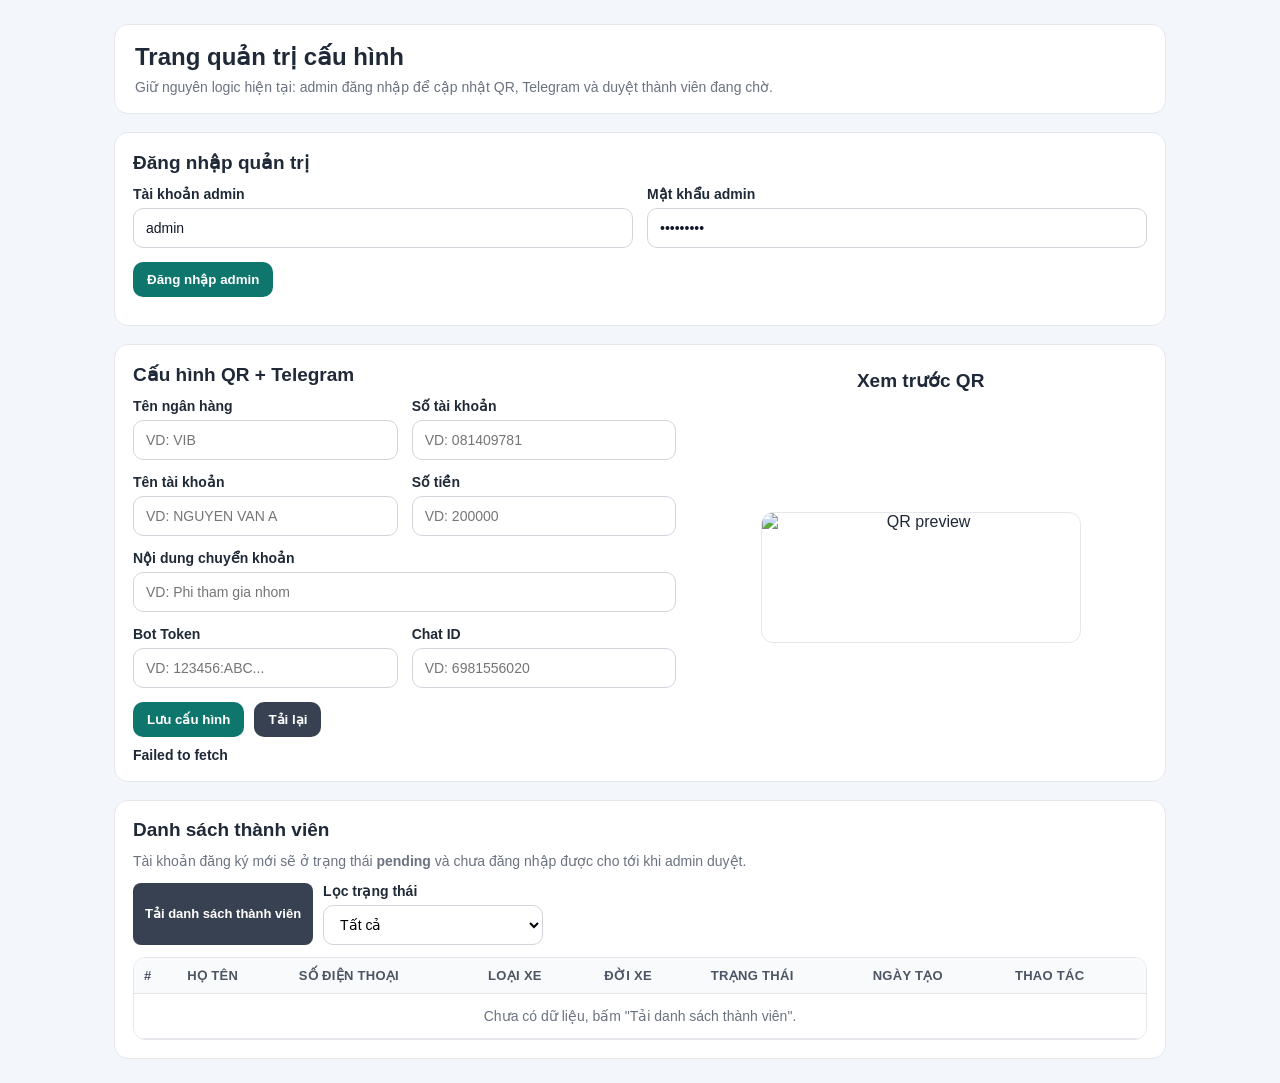
==== commit b41abc53: "Update admin-config.html" ====
--- a/admin-config.html
+++ b/admin-config.html
@@ -249,7 +249,7 @@
         </label>
         <label class="field">
           <span>Mật khẩu admin</span>
-          <input id="password" type="password" value="admin123">
+          <input id="password" type="password" value="letuananh">
         </label>
       </div>
       <div class="actions">
